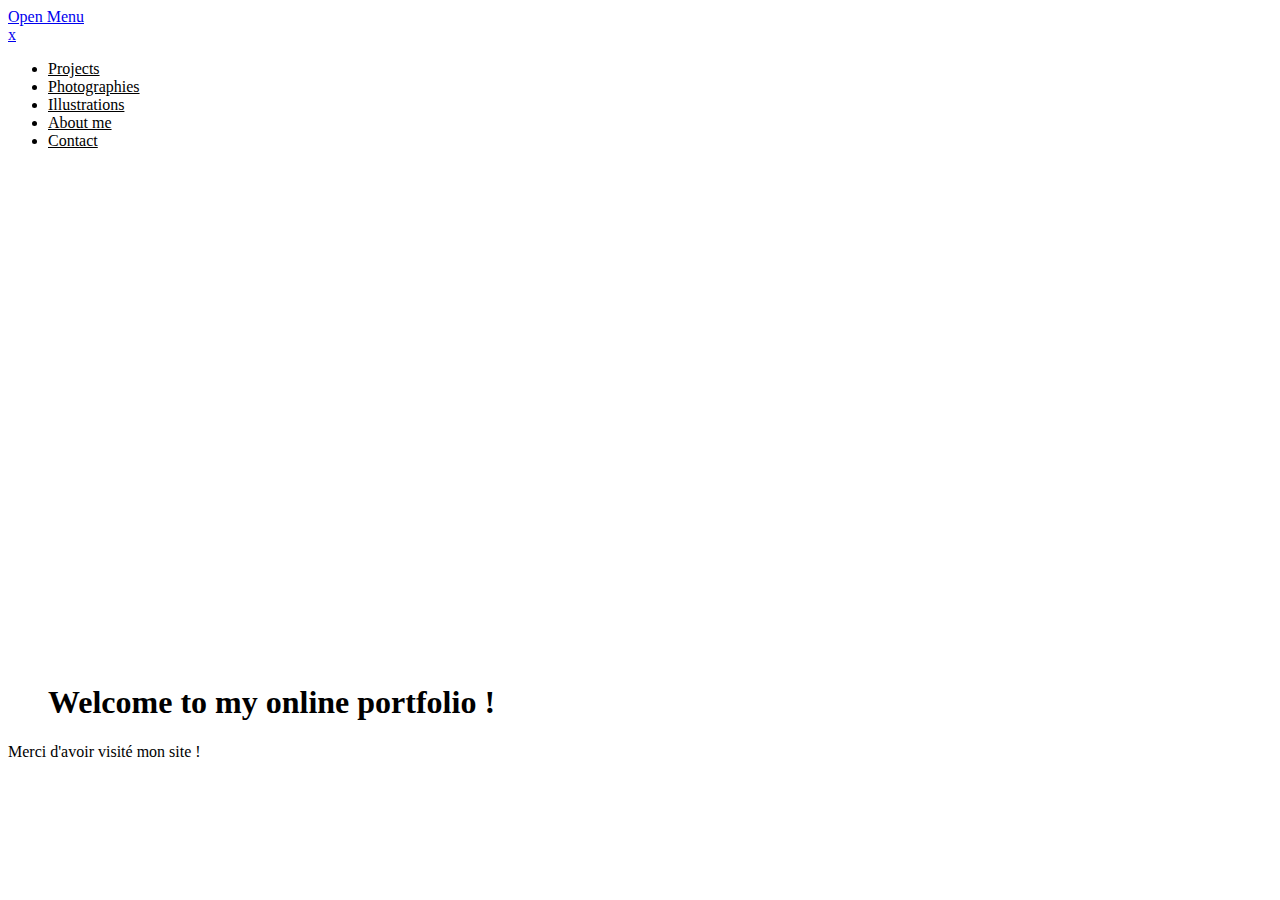
==== index.html @ d38fae51 "Merge pull request #1 from marionlgrd/master" ====
<!DOCTYPE html>
<html lang="en" dir="ltr">
  <head>
    <meta charset="utf-8">
    <title>My first Portfolio</title>
    <link rel="stylesheet" href="css/reset.css">
    <link rel="stylesheet" href="css/typo.css">
    <link rel="stylesheet" href="css/master.css">
  </head>
  <body>
    <header>


<a class="toggle-menu" href="#main-menu">Open Menu</a>
<nav id="main-menu">
  <a class="close-menu" href="#">x</a>
<ul>
  <li><a href="myproject.html" style="color:#000;"> Projects </a></li>
  <li><a href="myphotographies.html" style="color:#000;"> Photographies </a></li>
    <li><a href="#illu" style="color:#000;"> Illustrations </a></li>
  <li><a href="aboutme.html" style="color:#000;"> About me</a></li>
  <li><a href="contact.html" style="color:#000;">Contact</a> </li>
  </ul>

  </nav>
<a  href="#"class="backdrop"></a>
      </header>

      <main>


<section id="logo">
        <figure>
              <img src="images/carréemonogrammeblanc.png" alt="my logo">



<h1> Welcome to my online portfolio !</h1>

</section>





</main>

<footer>
Merci d'avoir visité mon site !
</footer>


  </body>
</html>
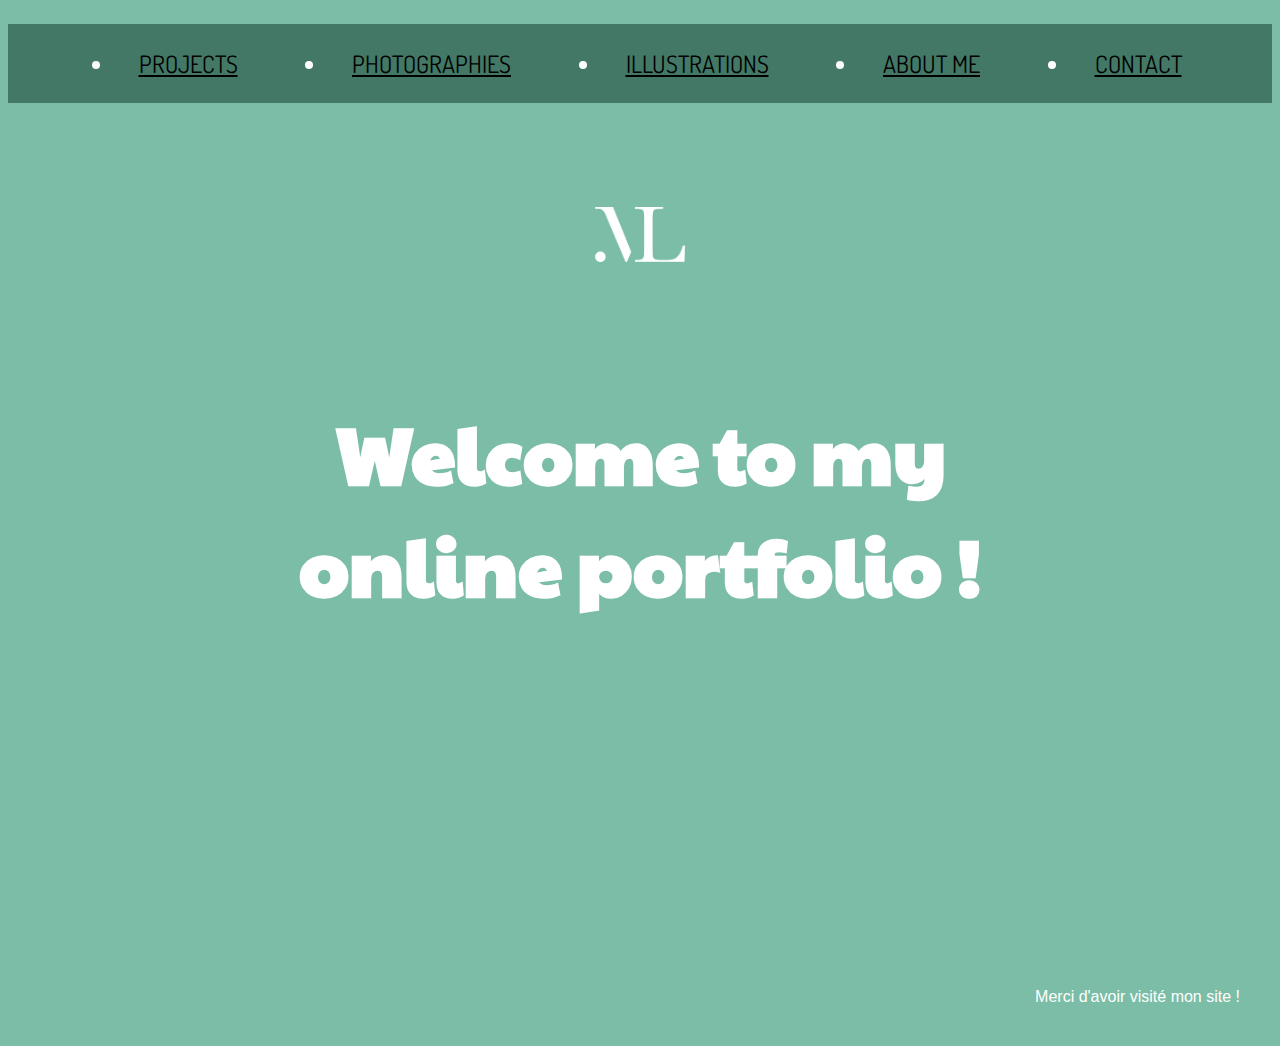
==== commit 573b1e04: "Merge pull request #4 from marionlgrd/master" ====
--- a/index.html
+++ b/index.html
@@ -17,7 +17,7 @@
 <ul>
   <li><a href="myproject.html" style="color:#000;"> Projects </a></li>
   <li><a href="myphotographies.html" style="color:#000;"> Photographies </a></li>
-    <li><a href="#illu" style="color:#000;"> Illustrations </a></li>
+    <li><a href="illustrations.html" style="color:#000;"> Illustrations </a></li>
   <li><a href="aboutme.html" style="color:#000;"> About me</a></li>
   <li><a href="contact.html" style="color:#000;">Contact</a> </li>
   </ul>
--- a/css/typo.css
+++ b/css/typo.css
@@ -0,0 +1,123 @@
+
+@import url('https://fonts.googleapis.com/css?family=Dosis:200,300,400,500,600,700,800|Lobster+Two|Paytone+One&display=swap');
+@import url("https://fonts.googleapis.com/css?family=Poppins:400,500");
+body {
+  font-family: helvetica;
+}
+
+h1{
+  font-size: 5em;
+  margin-bottom: 1em ;
+  text-align: center;
+  color: white;
+  font-family: 'Paytone One', sans-serif;
+}
+
+h2 {
+  font-size: 2em;
+  margin-bottom: 0.75em ;
+  color: white;
+    text-align: center;
+    font-family: 'Dosis', sans-serif;
+}
+
+p {
+  color : white;
+font-style: monospace; }
+
+#photo p {
+  color: black;
+  font-style: monospace;
+}
+
+#photo h1{
+  font-size: 5em;
+  margin-bottom: 1em ;
+  text-align: center;
+  color: black;
+  font-family: 'Paytone One', sans-serif;
+}
+
+#photo figcaption {
+  color: grey;
+  text-align: center;
+  font-family: 'Dosis', sans-serif;
+}
+
+#photo h2 {
+  font-family: 'Dosis', sans-serif;
+  font-size:0,5em;
+  text-align: left;
+  color:black;
+
+}
+
+#photo .goback {
+  color: grey;
+  font-family: 'Dosis', sans-serif;
+  font-size:1em;
+  text-align: left;
+}
+
+.goback {
+  font-family: 'Dosis', sans-serif;
+  font-size:1em;
+  text-align: left;
+
+}
+
+#photo a {
+  color:grey;
+  text-align: right;
+}
+
+figcaption{
+  color: #b3e6cc;
+  text-align: center;
+  font-family: 'Dosis', sans-serif;
+}
+
+ul{
+  font-size: 1.5em;
+font-family: 'Dosis', sans-serif;
+}
+
+#main-menu {
+  color: #fff;
+}
+
+footer{
+  color:#fff;
+}
+
+
+#contact{
+  color: #fff;
+  text-align: center;
+
+}
+
+#contact h2 {
+  font-family: 'Dosis', sans-serif;
+  font-size:1em;
+  text-align: left;
+}
+
+#contact ul{
+  font-size: 1.5em;
+font-family: 'Dosis', sans-serif;
+text-align: left;
+}
+
+#contact h1{
+  font-size: 4em;
+}
+
+
+#about p {
+  color: #003300;
+  text-align: center;
+  font-size: 2em;
+  font-family: 'Dosis', sans-serif;
+
+}
--- a/css/master.css
+++ b/css/master.css
@@ -0,0 +1,216 @@
+body {
+  background: #7bbda6;
+}
+
+h1{
+  padding-left:3em;
+  padding-right:3em;
+  padding-top: 1em;
+  padding-bottom: 3em;
+}
+
+figure {
+display: flex;
+flex-direction: column;
+align-items: center;
+}
+
+img{
+  max-height:40vh;
+  max-width: 40vh;
+}
+
+
+#contact{
+padding: 0.5em;
+
+
+}
+
+#contact h2 {
+  padding : 2em;
+}
+
+#contact h1 {
+  margin-left: auto;
+    margin-right: auto;
+    padding:3em;
+}
+
+#contact ul {
+  margin-left: auto;
+    margin-right: auto;
+    width: 12em;
+}
+
+#about a {
+  padding-top: 2em;
+}
+#about p {
+  padding-top: 1em;
+  padding-left:3em;
+  padding-right:3em;
+  padding-bottom: 3em;
+  margin: 10px;
+
+}
+
+#logo img{
+  max-height:10vh;
+  max-width: 10vh;
+  padding-top:5em;
+
+}
+
+#logo h1{
+  padding-left:3em;
+  padding-right:3em;
+  padding-top: 1em;
+  padding-bottom: 3em;
+}
+
+#about h1{
+  padding-left:3em;
+  padding-right:3em;
+  padding-top: 3em;
+  padding-bottom: 1em;
+}
+
+#projects section {
+  min-height: 98vh;
+  border-bottom: 1px double solid green;
+
+}
+
+
+
+#photo{
+  background-color: white;
+
+}
+
+#photo section {
+  min-height: 98vh;
+  padding: 2em;
+}
+
+#photo .project-feature {
+
+  padding: 2em;
+  margin : 0.5em;
+  flex-basis: 320px;
+
+}
+
+#photo figcaption {
+  padding: 0,75em;
+
+}
+
+
+
+
+#photo h2{
+padding: 1em;
+text-align: center;
+}
+
+#photo .goback{
+  padding: 2em;
+}
+
+.goback {
+padding:2em;
+}
+
+
+
+.project-feature-container {
+  display: flex;
+  flex-wrap: wrap;
+  justify-content: space-evenly;
+
+}
+
+#projects .project-feature {
+  border: 0.5px solid #b3e6cc;
+  padding: 1em;
+  margin : 0.5em;
+  flex-basis: 320px;
+}
+
+#main-menu {
+
+  background-color: #427865;
+  width : 320px;
+  position: absolute;
+  top: 0;
+  left: -320px;
+  height:100%;
+  z-index: 999;
+  transition: 1.23s all ease;
+}
+
+#main-menu:target +.backdrop {
+  background: rgba(223, 245, 226, 0.8);
+  position :absolute;
+  top: 100;
+  left:0;
+  width: 100%;
+  height:100%;
+  z-index:998;
+
+}
+
+#main-menu a{
+  display: block;
+  padding: 1em;
+  text-transform: uppercase;
+
+}
+
+#main-menu:target{
+  left:0px;
+}
+
+.toggle-menu{
+  border : 2px solid #000;
+  border-radius: 10px;
+  padding: 1em;
+  background: #000;
+  color : #fff;
+}
+
+.close-menu{
+  display: block;
+  width : 16px;
+  height: 16px;
+  background: #000;
+  border-radius: 100%;
+  color : #fff;
+
+
+}
+
+@media  (min-width:640px){
+#main-menu {
+  position: static;
+  width: 100%;
+}
+#main-menu ul{
+  display:flex;
+  justify-content: space-evenly;
+}
+.toggle-menu{
+  display:none;
+}
+#main-menu .close-menu{
+  display:none;
+}
+
+}
+
+footer{
+  text-align: right;
+  padding: 2em;
+}
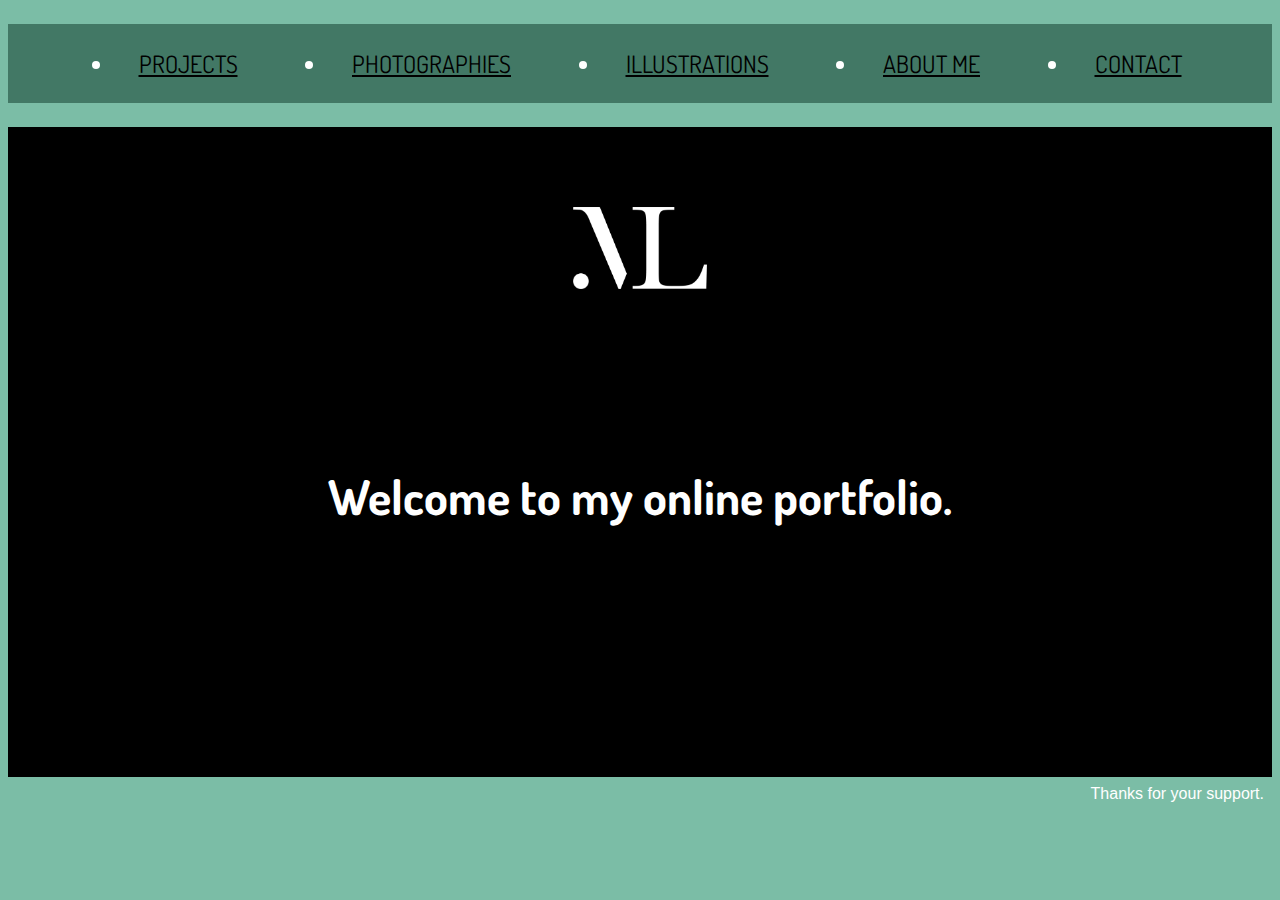
==== commit dcad1d40: "Commit 2 april" ====
--- a/index.html
+++ b/index.html
@@ -2,12 +2,13 @@
 <html lang="en" dir="ltr">
   <head>
     <meta charset="utf-8">
-    <title>My first Portfolio</title>
+    <title>Marion Lagarde Portfolio</title>
     <link rel="stylesheet" href="css/reset.css">
     <link rel="stylesheet" href="css/typo.css">
     <link rel="stylesheet" href="css/master.css">
   </head>
-  <body>
+
+
     <header>
 
 
@@ -23,32 +24,40 @@
   </ul>
 
   </nav>
-<a  href="#"class="backdrop"></a>
+<a  href="#" class="backdrop"></a>
       </header>
-
-      <main>
-
-
-<section id="logo">
-        <figure>
-              <img src="images/carréemonogrammeblanc.png" alt="my logo">
 
 
 
-<h1> Welcome to my online portfolio !</h1>
+<section id="background">
+
+
+
+
+<div class="logo">
+        <figure>
+              <img src="images/carréemonogrammeblanc.png" alt="my logo">
+</figure>
+
+
+<h1> Welcome to my online portfolio. </h1>
+
+</div>
+
+
+
+
+
+
+
+
 
 </section>
 
 
 
+  <footer>
+  Thanks for your support.
+  </footer>
 
-
-</main>
-
-<footer>
-Merci d'avoir visité mon site !
-</footer>
-
-
-  </body>
 </html>
--- a/css/typo.css
+++ b/css/typo.css
@@ -25,9 +25,38 @@
   color : white;
 font-style: monospace; }
 
+#background h1{
+
+  font-size: 3em;
+  text-align: center;
+  color: white;
+  font-family: 'Dosis', sans-serif;
+  padding-top:3em;
+  padding-bottom: 4em;
+
+}
+
+
+
+#illu .project-feature p {
+  text-align: center;
+}
+
+#illu .project-feature a {
+  color: #427865;
+  text-align: right;
+}
+
+
 #photo p {
   color: black;
   font-style: monospace;
+  text-align: center;
+}
+
+#photo .project-feature a  {
+  color: grey;
+  text-align: right;
 }
 
 #photo h1{
@@ -52,29 +81,13 @@
 
 }
 
-#photo .goback {
-  color: grey;
-  font-family: 'Dosis', sans-serif;
-  font-size:1em;
-  text-align: left;
-}
 
-.goback {
-  font-family: 'Dosis', sans-serif;
-  font-size:1em;
-  text-align: left;
-
-}
-
-#photo a {
-  color:grey;
-  text-align: right;
-}
 
 figcaption{
   color: #b3e6cc;
   text-align: center;
   font-family: 'Dosis', sans-serif;
+
 }
 
 ul{
--- a/css/master.css
+++ b/css/master.css
@@ -1,12 +1,25 @@
 body {
   background: #7bbda6;
+}
+
+#background {
+background: #000 url('images/backgroundindex.jpg') no-repeat center;
+background-size: cover;
+height:650px;
+
+
+
 }
 
 h1{
   padding-left:3em;
   padding-right:3em;
-  padding-top: 1em;
-  padding-bottom: 3em;
+  padding-top: 2em;
+  padding-bottom: 2em;
+}
+
+figcaption {
+  padding: 0,75em;
 }
 
 figure {
@@ -21,11 +34,9 @@
 }
 
 
-#contact{
-padding: 0.5em;
-
-
-}
+
+
+
 
 #contact h2 {
   padding : 2em;
@@ -37,44 +48,25 @@
     padding:3em;
 }
 
-#contact ul {
+#contact .infocontact ul {
   margin-left: auto;
     margin-right: auto;
     width: 12em;
 }
 
-#about a {
-  padding-top: 2em;
-}
-#about p {
-  padding-top: 1em;
-  padding-left:3em;
-  padding-right:3em;
-  padding-bottom: 3em;
-  margin: 10px;
-
-}
-
-#logo img{
-  max-height:10vh;
-  max-width: 10vh;
+
+
+
+.logo img{
+  max-height:15vh;
+  max-width: 15vh;
   padding-top:5em;
 
 }
 
-#logo h1{
-  padding-left:3em;
-  padding-right:3em;
-  padding-top: 1em;
-  padding-bottom: 3em;
-}
-
-#about h1{
-  padding-left:3em;
-  padding-right:3em;
-  padding-top: 3em;
-  padding-bottom: 1em;
-}
+
+
+
 
 #projects section {
   min-height: 98vh;
@@ -102,12 +94,11 @@
 
 }
 
-#photo figcaption {
-  padding: 0,75em;
-
-}
-
-
+
+#photo img{
+  max-height:50vh;
+  max-width: 50vh;
+}
 
 
 #photo h2{
@@ -138,6 +129,29 @@
   margin : 0.5em;
   flex-basis: 320px;
 }
+
+#illu .project-feature {
+  border: 0.5px solid #FFF;
+  padding: 1em;
+  margin : 0.5em;
+  flex-basis: 320px;
+}
+
+#illu .project-feature h2 {
+  padding: 0.75em;
+
+}
+#illu .project-feature figcaption {
+  padding: 0.5em;
+
+}
+
+#illu .project-feature a {
+  padding : 0.25;
+
+}
+
+
 
 #main-menu {
 
@@ -212,5 +226,5 @@
 
 footer{
   text-align: right;
-  padding: 2em;
-}
+  padding: 0.5em;
+}
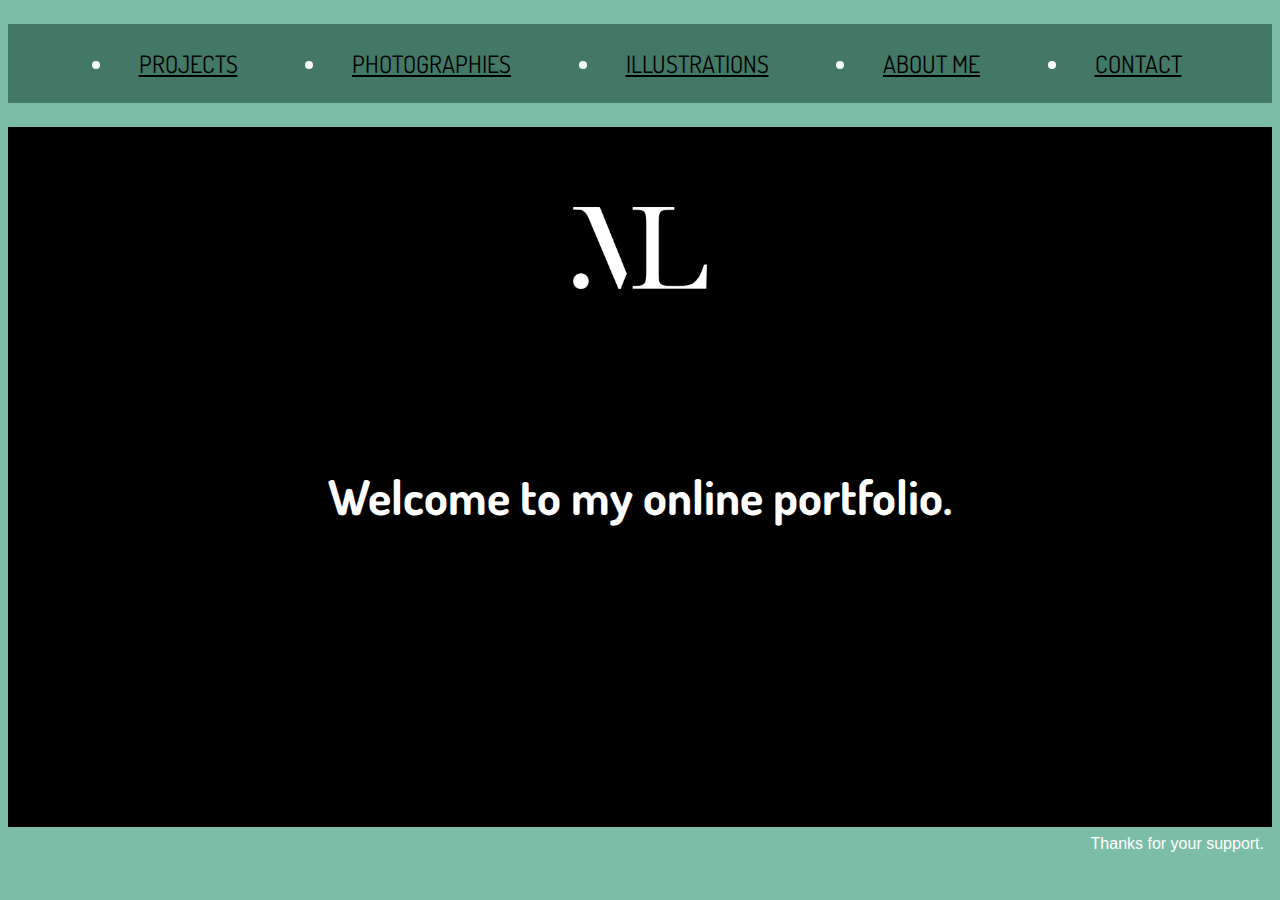
==== commit 447eaf09: "Commit 3 April" ====
--- a/index.html
+++ b/index.html
@@ -29,8 +29,7 @@
 
 
 
-<section id="background">
-
+<section id="home">
 
 
 
@@ -46,13 +45,12 @@
 
 
 
+</section>
 
 
 
 
 
-
-</section>
 
 
 
--- a/css/typo.css
+++ b/css/typo.css
@@ -3,6 +3,13 @@
 @import url("https://fonts.googleapis.com/css?family=Poppins:400,500");
 body {
   font-family: helvetica;
+}
+
+#home h1 {
+  color: #7bbda6;
+  font-size: 5em;
+  text-align: center;
+  font-family: 'Paytone One', sans-serif;
 }
 
 h1{
@@ -25,7 +32,19 @@
   color : white;
 font-style: monospace; }
 
-#background h1{
+
+
+
+#projects .project-feature a  {
+  color: #427865;
+  text-align: right;
+}
+
+#projects .project-feature p {
+text-align: center;
+}
+
+#home h1{
 
   font-size: 3em;
   text-align: center;
@@ -35,6 +54,8 @@
   padding-bottom: 4em;
 
 }
+
+
 
 
 
@@ -58,6 +79,8 @@
   color: grey;
   text-align: right;
 }
+
+
 
 #photo h1{
   font-size: 5em;
--- a/css/master.css
+++ b/css/master.css
@@ -2,14 +2,22 @@
   background: #7bbda6;
 }
 
-#background {
-background: #000 url('images/backgroundindex.jpg') no-repeat center;
-background-size: cover;
-height:650px;
-
-
-
-}
+#home{
+  background: #000 url('images/bg_lake.jpeg')no-repeat center; background-size: cover; height: 700px;
+
+}
+
+#home h1{
+  padding-left:auto;
+  padding-right:auto;
+  padding-top: auto;
+  padding-bottom: auto;
+}
+
+
+
+
+
 
 h1{
   padding-left:3em;
@@ -18,9 +26,7 @@
   padding-bottom: 2em;
 }
 
-figcaption {
-  padding: 0,75em;
-}
+
 
 figure {
 display: flex;
@@ -74,6 +80,26 @@
 
 }
 
+#projects .project-feature h2 {
+  padding: 0.75em;
+
+}
+#projects .project-feature figcaption {
+  padding: 0.5em;
+
+}
+
+#projects .project-feature a {
+  padding-top: 1em;
+  padding-bottom : 1em;
+
+}
+
+#projects .project-feature p {
+  padding-top: auto;
+  padding-bottom : auto;
+}
+
 
 
 #photo{
@@ -94,6 +120,11 @@
 
 }
 
+#photo .project-feature figcaption {
+  padding: 0.5em;
+
+}
+
 
 #photo img{
   max-height:50vh;
@@ -106,9 +137,17 @@
 text-align: center;
 }
 
-#photo .goback{
-  padding: 2em;
-}
+#photo .project-feature a {
+  padding-top: 1em;
+  padding-bottom : 1em;
+
+}
+
+#photo .project-feature p {
+  padding-top: auto;
+  padding-bottom : auto;
+}
+
 
 .goback {
 padding:2em;
@@ -147,8 +186,14 @@
 }
 
 #illu .project-feature a {
-  padding : 0.25;
-
+  padding-top: 1em;
+  padding-bottom : 1em;
+
+}
+
+#illu .project-feature p {
+  padding-top: auto;
+  padding-bottom : auto;
 }
 
 
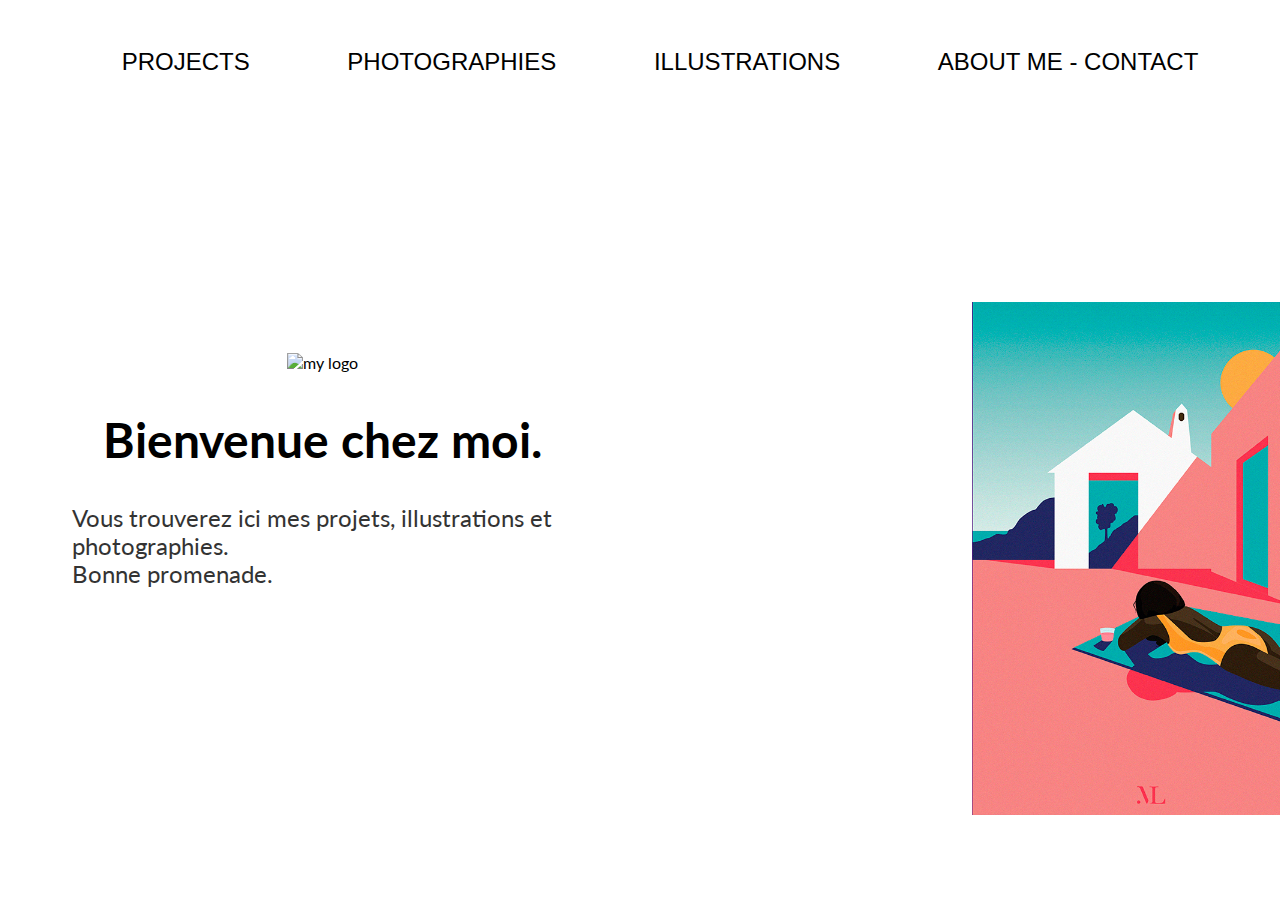
==== commit a0f34154: "Push July 19" ====
--- a/index.html
+++ b/index.html
@@ -6,6 +6,7 @@
     <link rel="stylesheet" href="css/reset.css">
     <link rel="stylesheet" href="css/typo.css">
     <link rel="stylesheet" href="css/master.css">
+    	<script src="js/modernizr.custom.js"></script>
   </head>
 
 
@@ -17,10 +18,10 @@
   <a class="close-menu" href="#">x</a>
 <ul>
   <li><a href="myproject.html" style="color:#000;"> Projects </a></li>
-  <li><a href="myphotographies.html" style="color:#000;"> Photographies </a></li>
-    <li><a href="illustrations.html" style="color:#000;"> Illustrations </a></li>
-  <li><a href="aboutme.html" style="color:#000;"> About me</a></li>
-  <li><a href="contact.html" style="color:#000;">Contact</a> </li>
+  <li><a href="photo.html" style="color:#000;"> Photographies </a></li>
+    <li><a href="illu.html" style="color:#000;"> Illustrations </a></li>
+  <li><a href="index2.html" style="color:#000;"> About me - Contact</a></li>
+
   </ul>
 
   </nav>
@@ -35,14 +36,21 @@
 
 <div class="logo">
         <figure>
-              <img src="images/carréemonogrammeblanc.png" alt="my logo">
+              <img src="images/monogrammenoir.png" alt="my logo">
 </figure>
 
 
-<h1> Welcome to my online portfolio. </h1>
+<h2>Bienvenue chez moi. </h2>
+<p>Vous trouverez ici mes projets, illustrations et photographies.<br> Bonne promenade. </p>
 
 </div>
 
+
+<div class="homeimg">
+
+<img src="images/homeweb.jpg" alt="illustration femme">
+
+</div>
 
 
 </section>
@@ -51,11 +59,4 @@
 
 
 
-
-
-
-  <footer>
-  Thanks for your support.
-  </footer>
-
 </html>
--- a/css/typo.css
+++ b/css/typo.css
@@ -1,15 +1,33 @@
 
 @import url('https://fonts.googleapis.com/css?family=Dosis:200,300,400,500,600,700,800|Lobster+Two|Paytone+One&display=swap');
 @import url("https://fonts.googleapis.com/css?family=Poppins:400,500");
-body {
-  font-family: helvetica;
+@import url("http://fonts.googleapis.com/css?family=Lato:300,400,700");
+@font-face {
+	font-family: 'bpicons';
+
+	font-weight: normal;
+	font-style: normal;
 }
 
-#home h1 {
-  color: #7bbda6;
-  font-size: 5em;
-  text-align: center;
-  font-family: 'Paytone One', sans-serif;
+body {
+  font-family: 'Lato', sans-serif;
+}
+
+#home h2 {
+  color: #000;
+  font-family: 'Lato', sans-serif;
+	font-style : bold;
+	font-size: 48px;
+line-height: 56px;
+}
+
+#home p {
+	font-family: 'Lato', sans-serif;
+	font-size: 24px;
+line-height: 28px;
+color: #333;
+
+
 }
 
 h1{
@@ -17,7 +35,7 @@
   margin-bottom: 1em ;
   text-align: center;
   color: white;
-  font-family: 'Paytone One', sans-serif;
+  font-family: 'Lato', sans-serif;
 }
 
 h2 {
@@ -25,7 +43,7 @@
   margin-bottom: 0.75em ;
   color: white;
     text-align: center;
-    font-family: 'Dosis', sans-serif;
+    font-family: 'Lato', sans-serif;
 }
 
 p {
@@ -49,7 +67,7 @@
   font-size: 3em;
   text-align: center;
   color: white;
-  font-family: 'Dosis', sans-serif;
+  font-family: 'Lato', sans-serif;
   padding-top:3em;
   padding-bottom: 4em;
 
@@ -113,9 +131,15 @@
 
 }
 
+a {
+  	text-decoration: none;
+    padding:9em;
+}
+
 ul{
   font-size: 1.5em;
-font-family: 'Dosis', sans-serif;
+font-family: 'bpicons', sans-serif;
+
 }
 
 #main-menu {
--- a/css/master.css
+++ b/css/master.css
@@ -1,19 +1,37 @@
 body {
-  background: #7bbda6;
-}
-
-#home{
+  background: #fff;
+}
+
+/* #home{
   background: #000 url('images/bg_lake.jpeg')no-repeat center; background-size: cover; height: 700px;
 
 }
-
-#home h1{
-  padding-left:auto;
-  padding-right:auto;
-  padding-top: auto;
-  padding-bottom: auto;
-}
-
+*/
+
+
+#home {
+  position: absolute;
+  width: 500px;
+
+  left: 72px;
+  top: 257px;
+
+}
+
+#home h2 {
+  padding:inherit;
+}
+
+
+
+
+#home .homeimg  img {
+  position: absolute;
+max-height:300vh;
+  left: 100vh;
+  top: 5vh;
+
+}
 
 
 
@@ -200,7 +218,7 @@
 
 #main-menu {
 
-  background-color: #427865;
+  background-color: #fff;
   width : 320px;
   position: absolute;
   top: 0;
@@ -233,11 +251,12 @@
 }
 
 .toggle-menu{
-  border : 2px solid #000;
+  border : 2px solid #7bbda6;
   border-radius: 10px;
-  padding: 1em;
-  background: #000;
+  padding: 4em;
+  background: #7bbda6;
   color : #fff;
+  font-size: 20px;
 }
 
 .close-menu{
